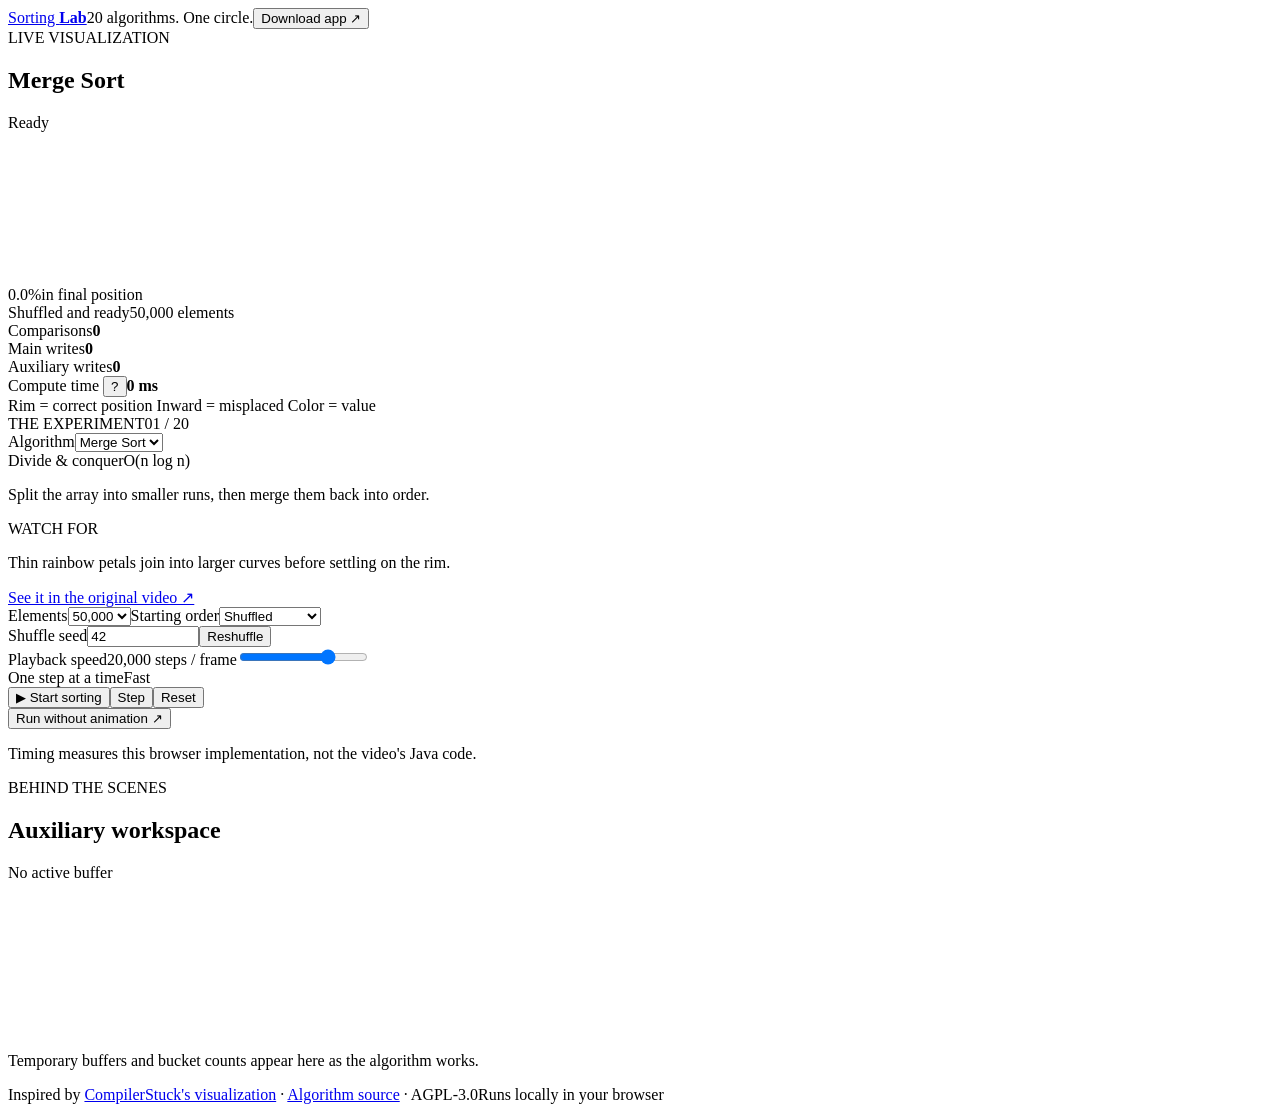
==== page.html @ 8be34355 "Publish standalone Sorting Lab with source and AGPL license" ====
<!doctype html>
<html lang="en"><head><meta charset="UTF-8"><meta name="viewport" content="width=device-width,initial-scale=1"><meta name="theme-color" content="#0b0e14"><meta name="description" content="Watch and explore 20 sorting algorithms in an interactive rainbow circle. Runs entirely in your browser."><title>Sorting Lab — order out of chaos</title>
<link rel="icon" href="data:image/svg+xml,%3Csvg xmlns='http://www.w3.org/2000/svg' viewBox='0 0 32 32'%3E%3Crect width='32' height='32' rx='8' fill='%230b0e14'/%3E%3Ccircle cx='16' cy='16' r='10' fill='none' stroke='%239cb5ff' stroke-width='3'/%3E%3Ccircle cx='16' cy='16' r='4' fill='%23df90e8'/%3E%3C/svg%3E">
<style>/*STYLES*/</style></head><body>
<header class="top"><a class="brand" href="#" aria-label="Sorting Lab home"><span class="brand-mark" aria-hidden="true"></span>Sorting <b>Lab</b></a><span class="top-note">20 algorithms. One circle.</span><button class="text-button" id="download">Download app <span aria-hidden="true">↗</span></button></header>
<main>
  <section class="visual-panel" aria-label="Sorting visualization">
    <div class="stage-heading"><div><span class="eyebrow">LIVE VISUALIZATION</span><h1 id="current-name">Merge Sort</h1></div><span id="state-pill" class="pill">Ready</span></div>
    <div class="canvas-wrap"><canvas id="plot" role="img" aria-label="Rainbow scatter plot of array positions. Correctly placed values sit on the outer circle."></canvas><div class="stage-caption"><span id="placed">0.0%</span><span>in final position</span></div></div>
    <div class="phase-row"><span class="phase-dot" aria-hidden="true"></span><span id="phase" role="status" aria-live="polite">Shuffled and ready</span><span id="element-label">50,000 elements</span></div>
    <div class="metrics"><div><span>Comparisons</span><strong id="comparisons">0</strong></div><div><span>Main writes</span><strong id="writes">0</strong></div><div><span>Auxiliary writes</span><strong id="auxwrites">0</strong></div><div><span>Compute time <button class="hint" title="Time spent advancing the instrumented algorithm. Excludes waiting between frames; includes generator and counter overhead." aria-label="Compute time excludes waiting but includes instrumentation">?</button></span><strong id="compute">0 ms</strong></div></div>
    <div class="legend"><span><i class="legend-ring"></i> Rim = correct position</span><span><i class="legend-point"></i> Inward = misplaced</span><span><i class="legend-spectrum"></i> Color = value</span></div>
  </section>
  <aside class="controls" aria-label="Experiment controls">
    <div class="control-heading"><span class="eyebrow">THE EXPERIMENT</span><span id="algorithm-index">01 / 20</span></div>
    <label class="field" for="algorithm">Algorithm<select id="algorithm"><option value="merge">Merge Sort</option></select></label>
    <div class="algorithm-info"><div class="info-tags"><span id="family">Divide & conquer</span><span id="complexity">O(n log n)</span></div><p id="description">Split the array into smaller runs, then merge them back into order.</p><div class="watch"><span>WATCH FOR</span><p id="watch">Thin rainbow petals join into larger curves before settling on the rim.</p></div><a id="chapter" href="https://www.youtube.com/watch?v=M3OuTtW662Y" target="_blank" rel="noopener">See it in the original video ↗</a></div>
    <div class="input-row"><label class="field" for="size">Elements<select id="size"><option value="64">64</option><option value="256">256</option><option value="1024">1,024</option><option value="5000">5,000</option><option value="10000">10,000</option><option value="50000" selected>50,000</option></select></label><label class="field" for="pattern">Starting order<select id="pattern"><option value="random">Shuffled</option><option value="almost">Nearly sorted</option><option value="reverse">Reversed</option><option value="sorted">Sorted</option></select></label></div>
    <div class="seed-row"><label class="field" for="seed">Shuffle seed<input id="seed" type="number" min="0" max="4294967295" step="1" value="42"></label><button id="shuffle" class="secondary" title="Create a new shuffle seed">Reshuffle</button></div>
    <label class="speed-label" for="speed"><span>Playback speed</span><output id="speed-label">20,000 steps / frame</output></label><input id="speed" type="range" min="0" max="7" value="5"><div class="range-labels"><span>One step at a time</span><span>Fast</span></div>
    <div class="transport"><button class="primary" id="play">▶ Start sorting</button><button class="secondary" id="step" title="Advance one comparison, write, or algorithm checkpoint">Step</button><button class="secondary" id="reset" title="Restore the same input and seed">Reset</button></div>
    <button id="benchmark" class="benchmark">Run without animation <span aria-hidden="true">↗</span></button><p id="run-note" class="note">Timing measures this browser implementation, not the video's Java code.</p>
  </aside>
  <section class="aux-panel" aria-label="Auxiliary data"><div class="aux-header"><div><span class="eyebrow">BEHIND THE SCENES</span><h2 id="aux-title">Auxiliary workspace</h2></div><span id="aux-count">No active buffer</span></div><canvas id="auxplot" role="img" aria-label="Auxiliary workspace values, grouped into up to 100 bars"></canvas><p id="aux-note">Temporary buffers and bucket counts appear here as the algorithm works.</p></section>
  <footer><span>Inspired by <a href="https://www.youtube.com/watch?v=M3OuTtW662Y" target="_blank" rel="noopener">CompilerStuck's visualization</a> · <a href="https://github.com/66-m/sorting-visualizer" target="_blank" rel="noopener">Algorithm source</a> · AGPL-3.0</span><span>Runs locally in your browser</span></footer>
</main><noscript>This interactive sorting lab needs JavaScript enabled.</noscript>
<script type="text/plain" id="license">/*LICENSE*/</script><script>/*ENGINE*/</script><script>/*APP*/</script></body></html>
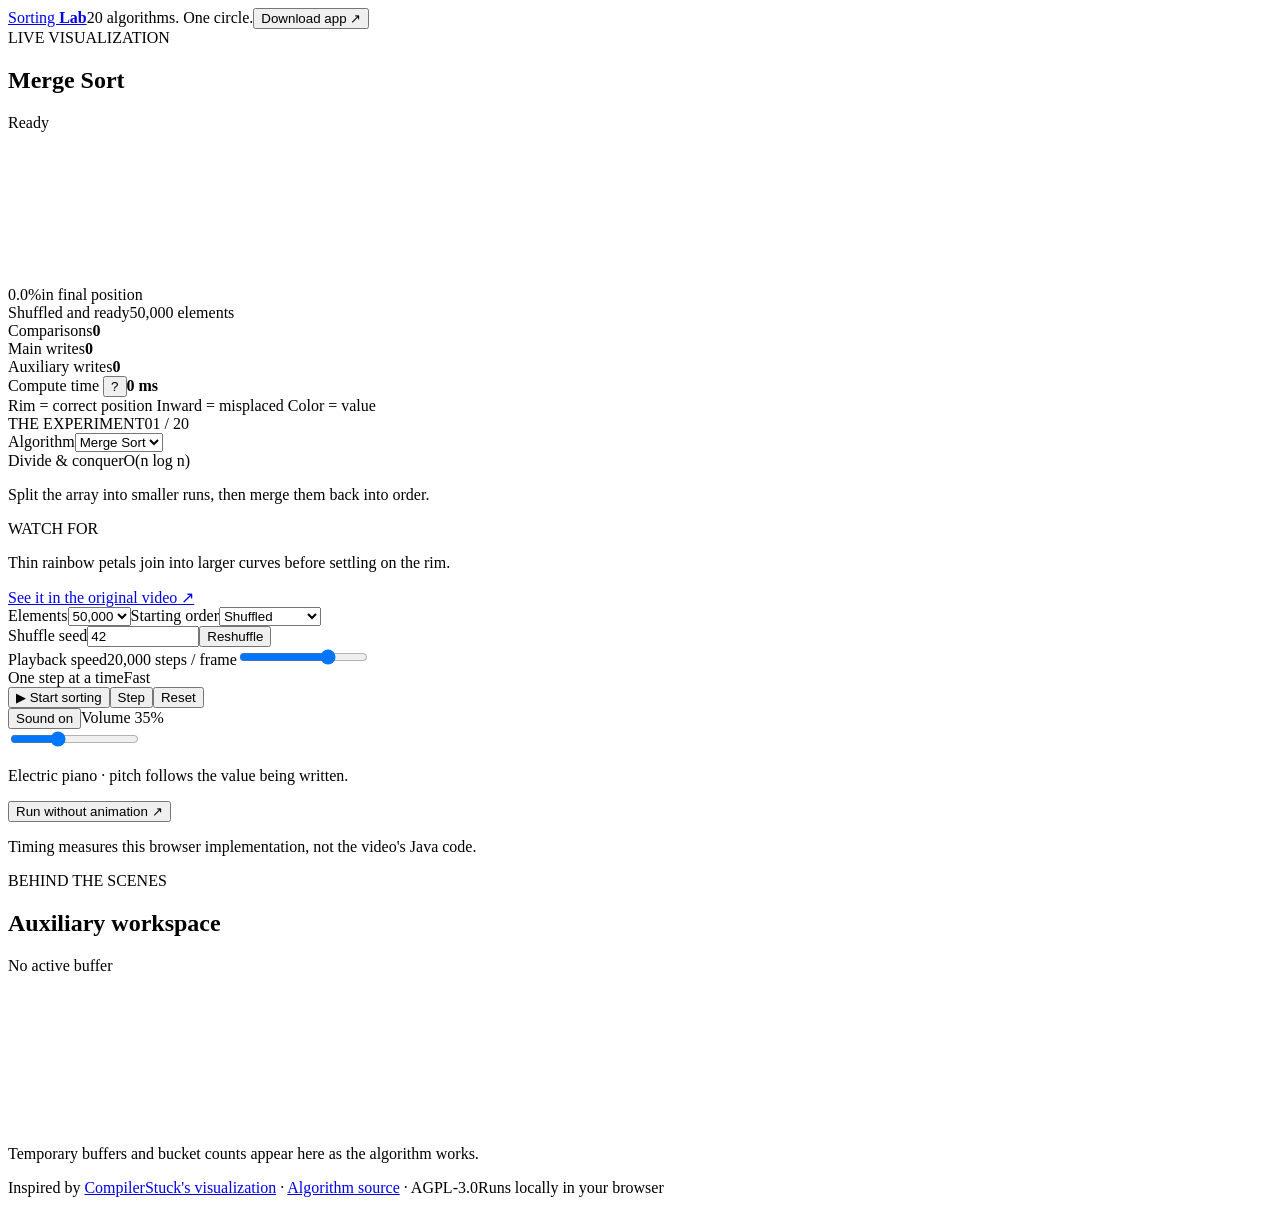
==== commit fb8b9d2a: "Add browser-native electric-piano sorting audio with mute and volume controls" ====
--- a/page.html
+++ b/page.html
@@ -19,9 +19,10 @@
     <div class="seed-row"><label class="field" for="seed">Shuffle seed<input id="seed" type="number" min="0" max="4294967295" step="1" value="42"></label><button id="shuffle" class="secondary" title="Create a new shuffle seed">Reshuffle</button></div>
     <label class="speed-label" for="speed"><span>Playback speed</span><output id="speed-label">20,000 steps / frame</output></label><input id="speed" type="range" min="0" max="7" value="5"><div class="range-labels"><span>One step at a time</span><span>Fast</span></div>
     <div class="transport"><button class="primary" id="play">▶ Start sorting</button><button class="secondary" id="step" title="Advance one comparison, write, or algorithm checkpoint">Step</button><button class="secondary" id="reset" title="Restore the same input and seed">Reset</button></div>
+    <div class="sound-controls"><div class="sound-row"><button id="sound" class="secondary" aria-pressed="true">Sound on</button><label for="volume">Volume <output id="volume-label">35%</output></label></div><input id="volume" type="range" min="0" max="100" value="35" aria-label="Sound volume"><p id="sound-note" class="note">Electric piano · pitch follows the value being written.</p></div>
     <button id="benchmark" class="benchmark">Run without animation <span aria-hidden="true">↗</span></button><p id="run-note" class="note">Timing measures this browser implementation, not the video's Java code.</p>
   </aside>
   <section class="aux-panel" aria-label="Auxiliary data"><div class="aux-header"><div><span class="eyebrow">BEHIND THE SCENES</span><h2 id="aux-title">Auxiliary workspace</h2></div><span id="aux-count">No active buffer</span></div><canvas id="auxplot" role="img" aria-label="Auxiliary workspace values, grouped into up to 100 bars"></canvas><p id="aux-note">Temporary buffers and bucket counts appear here as the algorithm works.</p></section>
   <footer><span>Inspired by <a href="https://www.youtube.com/watch?v=M3OuTtW662Y" target="_blank" rel="noopener">CompilerStuck's visualization</a> · <a href="https://github.com/66-m/sorting-visualizer" target="_blank" rel="noopener">Algorithm source</a> · AGPL-3.0</span><span>Runs locally in your browser</span></footer>
 </main><noscript>This interactive sorting lab needs JavaScript enabled.</noscript>
-<script type="text/plain" id="license">/*LICENSE*/</script><script>/*ENGINE*/</script><script>/*APP*/</script></body></html>
+<script type="text/plain" id="license">/*LICENSE*/</script><script>/*ENGINE*/</script><script>/*AUDIO*/</script><script>/*APP*/</script></body></html>
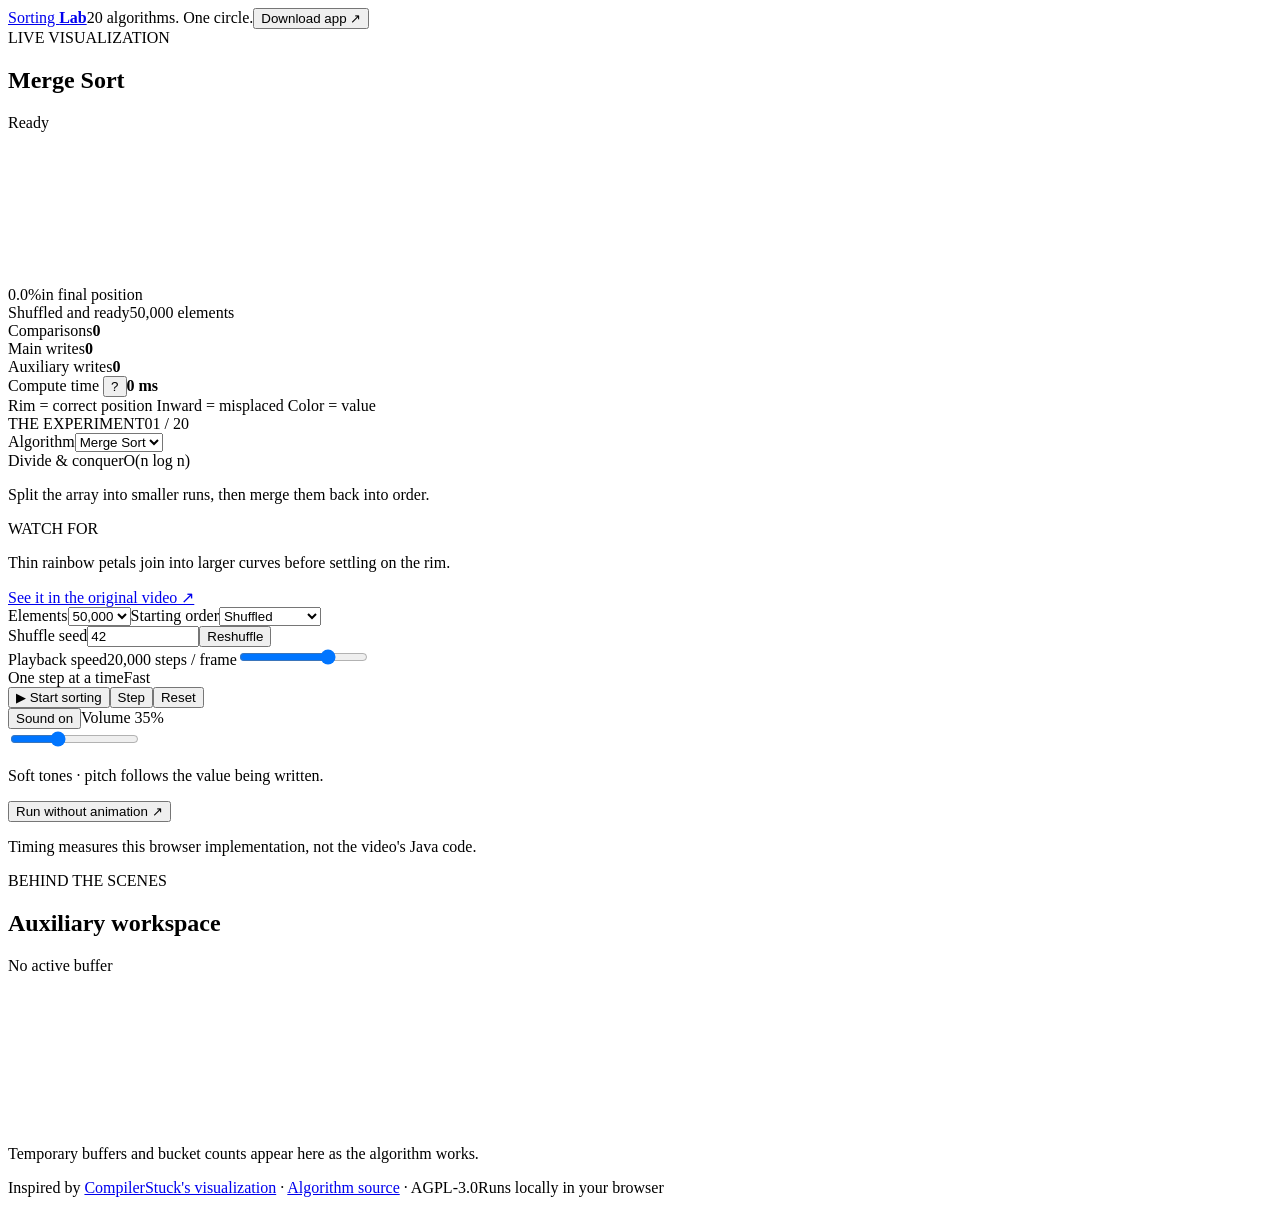
==== commit 488a2f41: "Soften sorting tones with sine-led timbre and smooth transitions" ====
--- a/page.html
+++ b/page.html
@@ -19,7 +19,7 @@
     <div class="seed-row"><label class="field" for="seed">Shuffle seed<input id="seed" type="number" min="0" max="4294967295" step="1" value="42"></label><button id="shuffle" class="secondary" title="Create a new shuffle seed">Reshuffle</button></div>
     <label class="speed-label" for="speed"><span>Playback speed</span><output id="speed-label">20,000 steps / frame</output></label><input id="speed" type="range" min="0" max="7" value="5"><div class="range-labels"><span>One step at a time</span><span>Fast</span></div>
     <div class="transport"><button class="primary" id="play">▶ Start sorting</button><button class="secondary" id="step" title="Advance one comparison, write, or algorithm checkpoint">Step</button><button class="secondary" id="reset" title="Restore the same input and seed">Reset</button></div>
-    <div class="sound-controls"><div class="sound-row"><button id="sound" class="secondary" aria-pressed="true">Sound on</button><label for="volume">Volume <output id="volume-label">35%</output></label></div><input id="volume" type="range" min="0" max="100" value="35" aria-label="Sound volume"><p id="sound-note" class="note">Electric piano · pitch follows the value being written.</p></div>
+    <div class="sound-controls"><div class="sound-row"><button id="sound" class="secondary" aria-pressed="true">Sound on</button><label for="volume">Volume <output id="volume-label">35%</output></label></div><input id="volume" type="range" min="0" max="100" value="35" aria-label="Sound volume"><p id="sound-note" class="note">Soft tones · pitch follows the value being written.</p></div>
     <button id="benchmark" class="benchmark">Run without animation <span aria-hidden="true">↗</span></button><p id="run-note" class="note">Timing measures this browser implementation, not the video's Java code.</p>
   </aside>
   <section class="aux-panel" aria-label="Auxiliary data"><div class="aux-header"><div><span class="eyebrow">BEHIND THE SCENES</span><h2 id="aux-title">Auxiliary workspace</h2></div><span id="aux-count">No active buffer</span></div><canvas id="auxplot" role="img" aria-label="Auxiliary workspace values, grouped into up to 100 bars"></canvas><p id="aux-note">Temporary buffers and bucket counts appear here as the algorithm works.</p></section>
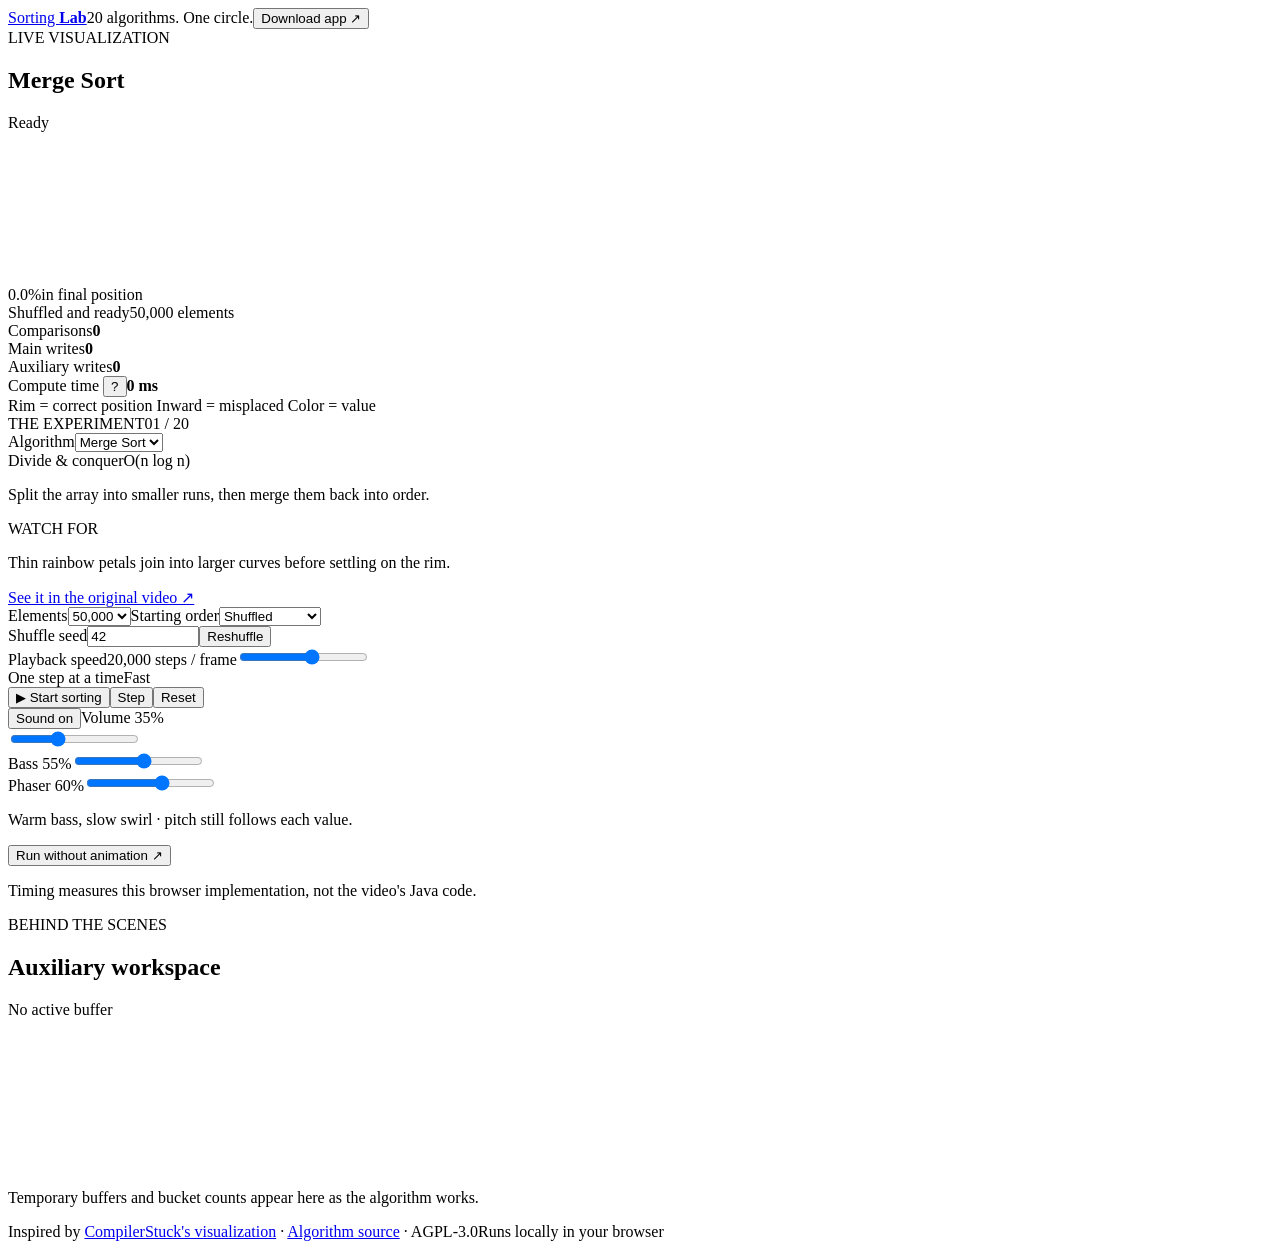
==== commit 27566180: "Add bass and phaser controls with finer playback speed settings" ====
--- a/page.html
+++ b/page.html
@@ -17,9 +17,9 @@
     <div class="algorithm-info"><div class="info-tags"><span id="family">Divide & conquer</span><span id="complexity">O(n log n)</span></div><p id="description">Split the array into smaller runs, then merge them back into order.</p><div class="watch"><span>WATCH FOR</span><p id="watch">Thin rainbow petals join into larger curves before settling on the rim.</p></div><a id="chapter" href="https://www.youtube.com/watch?v=M3OuTtW662Y" target="_blank" rel="noopener">See it in the original video ↗</a></div>
     <div class="input-row"><label class="field" for="size">Elements<select id="size"><option value="64">64</option><option value="256">256</option><option value="1024">1,024</option><option value="5000">5,000</option><option value="10000">10,000</option><option value="50000" selected>50,000</option></select></label><label class="field" for="pattern">Starting order<select id="pattern"><option value="random">Shuffled</option><option value="almost">Nearly sorted</option><option value="reverse">Reversed</option><option value="sorted">Sorted</option></select></label></div>
     <div class="seed-row"><label class="field" for="seed">Shuffle seed<input id="seed" type="number" min="0" max="4294967295" step="1" value="42"></label><button id="shuffle" class="secondary" title="Create a new shuffle seed">Reshuffle</button></div>
-    <label class="speed-label" for="speed"><span>Playback speed</span><output id="speed-label">20,000 steps / frame</output></label><input id="speed" type="range" min="0" max="7" value="5"><div class="range-labels"><span>One step at a time</span><span>Fast</span></div>
+    <label class="speed-label" for="speed"><span>Playback speed</span><output id="speed-label">20,000 steps / frame</output></label><input id="speed" type="range" min="0" max="162" value="94"><div class="range-labels"><span>One step at a time</span><span>Fast</span></div>
     <div class="transport"><button class="primary" id="play">▶ Start sorting</button><button class="secondary" id="step" title="Advance one comparison, write, or algorithm checkpoint">Step</button><button class="secondary" id="reset" title="Restore the same input and seed">Reset</button></div>
-    <div class="sound-controls"><div class="sound-row"><button id="sound" class="secondary" aria-pressed="true">Sound on</button><label for="volume">Volume <output id="volume-label">35%</output></label></div><input id="volume" type="range" min="0" max="100" value="35" aria-label="Sound volume"><p id="sound-note" class="note">Soft tones · pitch follows the value being written.</p></div>
+    <div class="sound-controls"><div class="sound-row"><button id="sound" class="secondary" aria-pressed="true">Sound on</button><label for="volume">Volume <output id="volume-label">35%</output></label></div><input id="volume" type="range" min="0" max="100" value="35" aria-label="Sound volume"><div class="sound-effects"><div><label for="bass">Bass <output id="bass-label">55%</output></label><input id="bass" type="range" min="0" max="100" value="55" aria-label="Bass amount"></div><div><label for="phaser">Phaser <output id="phaser-label">60%</output></label><input id="phaser" type="range" min="0" max="100" value="60" aria-label="Phaser amount"></div></div><p id="sound-note" class="note">Warm bass, slow swirl · pitch still follows each value.</p></div>
     <button id="benchmark" class="benchmark">Run without animation <span aria-hidden="true">↗</span></button><p id="run-note" class="note">Timing measures this browser implementation, not the video's Java code.</p>
   </aside>
   <section class="aux-panel" aria-label="Auxiliary data"><div class="aux-header"><div><span class="eyebrow">BEHIND THE SCENES</span><h2 id="aux-title">Auxiliary workspace</h2></div><span id="aux-count">No active buffer</span></div><canvas id="auxplot" role="img" aria-label="Auxiliary workspace values, grouped into up to 100 bars"></canvas><p id="aux-note">Temporary buffers and bucket counts appear here as the algorithm works.</p></section>
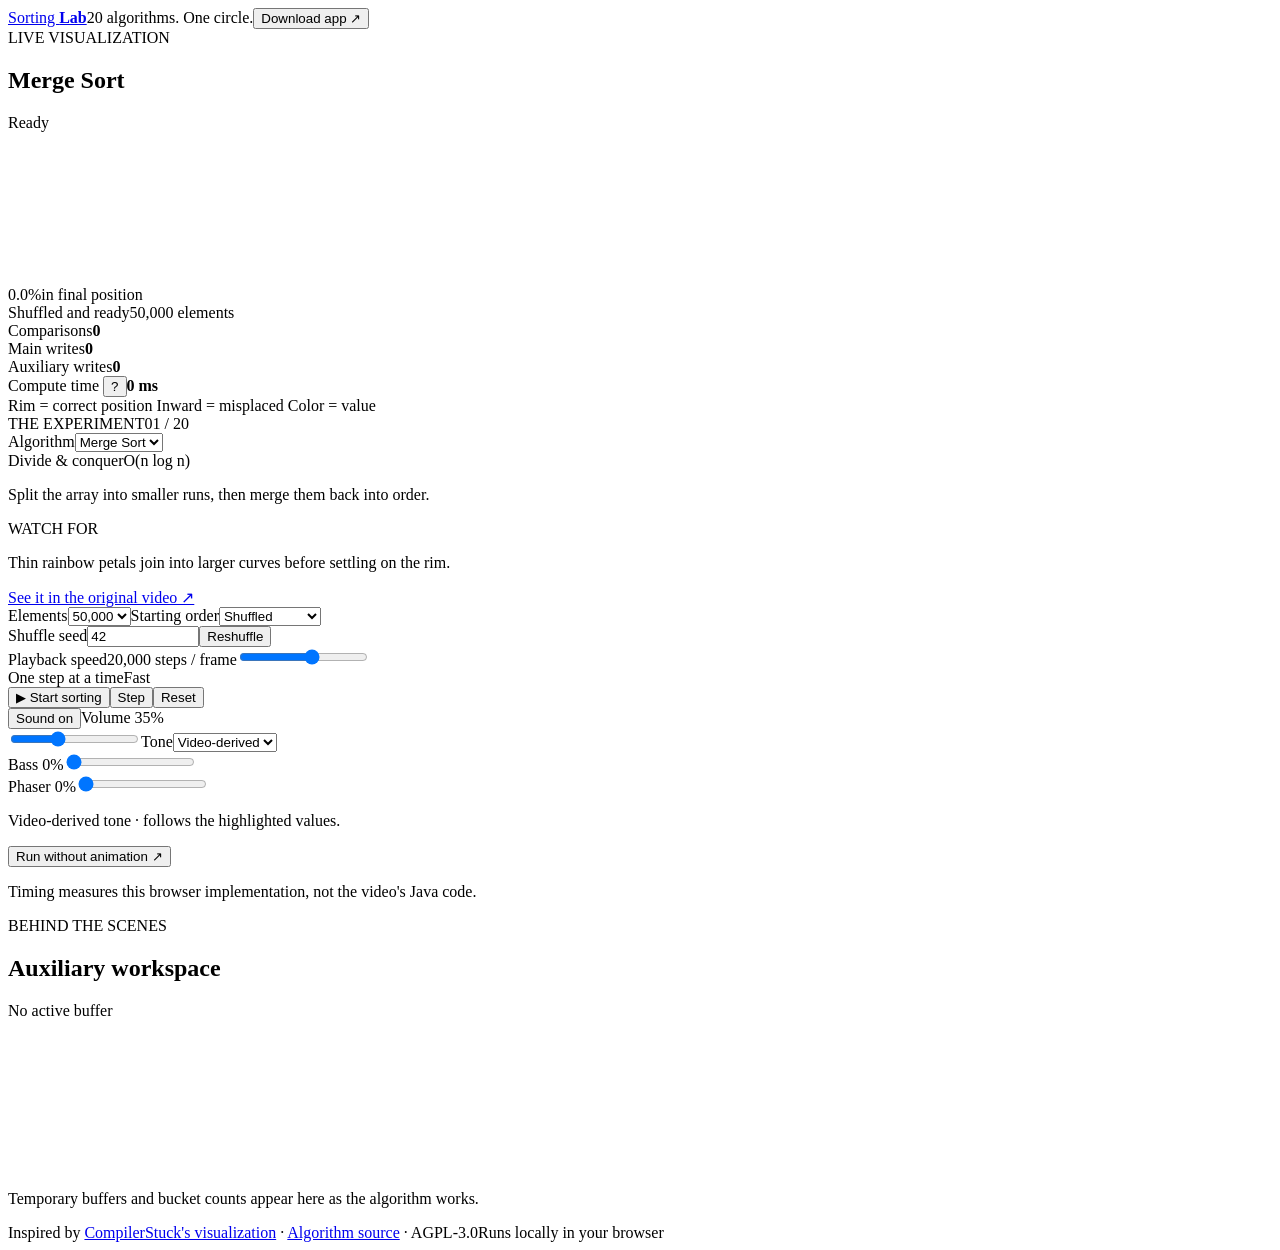
==== commit e2ffeede: "Match audio to recording-derived tone models and current sorting highlights" ====
--- a/page.html
+++ b/page.html
@@ -19,7 +19,7 @@
     <div class="seed-row"><label class="field" for="seed">Shuffle seed<input id="seed" type="number" min="0" max="4294967295" step="1" value="42"></label><button id="shuffle" class="secondary" title="Create a new shuffle seed">Reshuffle</button></div>
     <label class="speed-label" for="speed"><span>Playback speed</span><output id="speed-label">20,000 steps / frame</output></label><input id="speed" type="range" min="0" max="162" value="94"><div class="range-labels"><span>One step at a time</span><span>Fast</span></div>
     <div class="transport"><button class="primary" id="play">▶ Start sorting</button><button class="secondary" id="step" title="Advance one comparison, write, or algorithm checkpoint">Step</button><button class="secondary" id="reset" title="Restore the same input and seed">Reset</button></div>
-    <div class="sound-controls"><div class="sound-row"><button id="sound" class="secondary" aria-pressed="true">Sound on</button><label for="volume">Volume <output id="volume-label">35%</output></label></div><input id="volume" type="range" min="0" max="100" value="35" aria-label="Sound volume"><div class="sound-effects"><div><label for="bass">Bass <output id="bass-label">55%</output></label><input id="bass" type="range" min="0" max="100" value="55" aria-label="Bass amount"></div><div><label for="phaser">Phaser <output id="phaser-label">60%</output></label><input id="phaser" type="range" min="0" max="100" value="60" aria-label="Phaser amount"></div></div><p id="sound-note" class="note">Warm bass, slow swirl · pitch still follows each value.</p></div>
+    <div class="sound-controls"><div class="sound-row"><button id="sound" class="secondary" aria-pressed="true">Sound on</button><label for="volume">Volume <output id="volume-label">35%</output></label></div><input id="volume" type="range" min="0" max="100" value="35" aria-label="Sound volume"><label class="field tone-field" for="tone">Tone<select id="tone"><option value="reference" selected>Video-derived</option><option value="soft">Soft synth</option></select></label><div class="sound-effects"><div><label for="bass">Bass <output id="bass-label">0%</output></label><input id="bass" type="range" min="0" max="100" value="0" aria-label="Bass amount"></div><div><label for="phaser">Phaser <output id="phaser-label">0%</output></label><input id="phaser" type="range" min="0" max="100" value="0" aria-label="Phaser amount"></div></div><p id="sound-note" class="note">Video-derived tone · follows the highlighted values.</p></div>
     <button id="benchmark" class="benchmark">Run without animation <span aria-hidden="true">↗</span></button><p id="run-note" class="note">Timing measures this browser implementation, not the video's Java code.</p>
   </aside>
   <section class="aux-panel" aria-label="Auxiliary data"><div class="aux-header"><div><span class="eyebrow">BEHIND THE SCENES</span><h2 id="aux-title">Auxiliary workspace</h2></div><span id="aux-count">No active buffer</span></div><canvas id="auxplot" role="img" aria-label="Auxiliary workspace values, grouped into up to 100 bars"></canvas><p id="aux-note">Temporary buffers and bucket counts appear here as the algorithm works.</p></section>
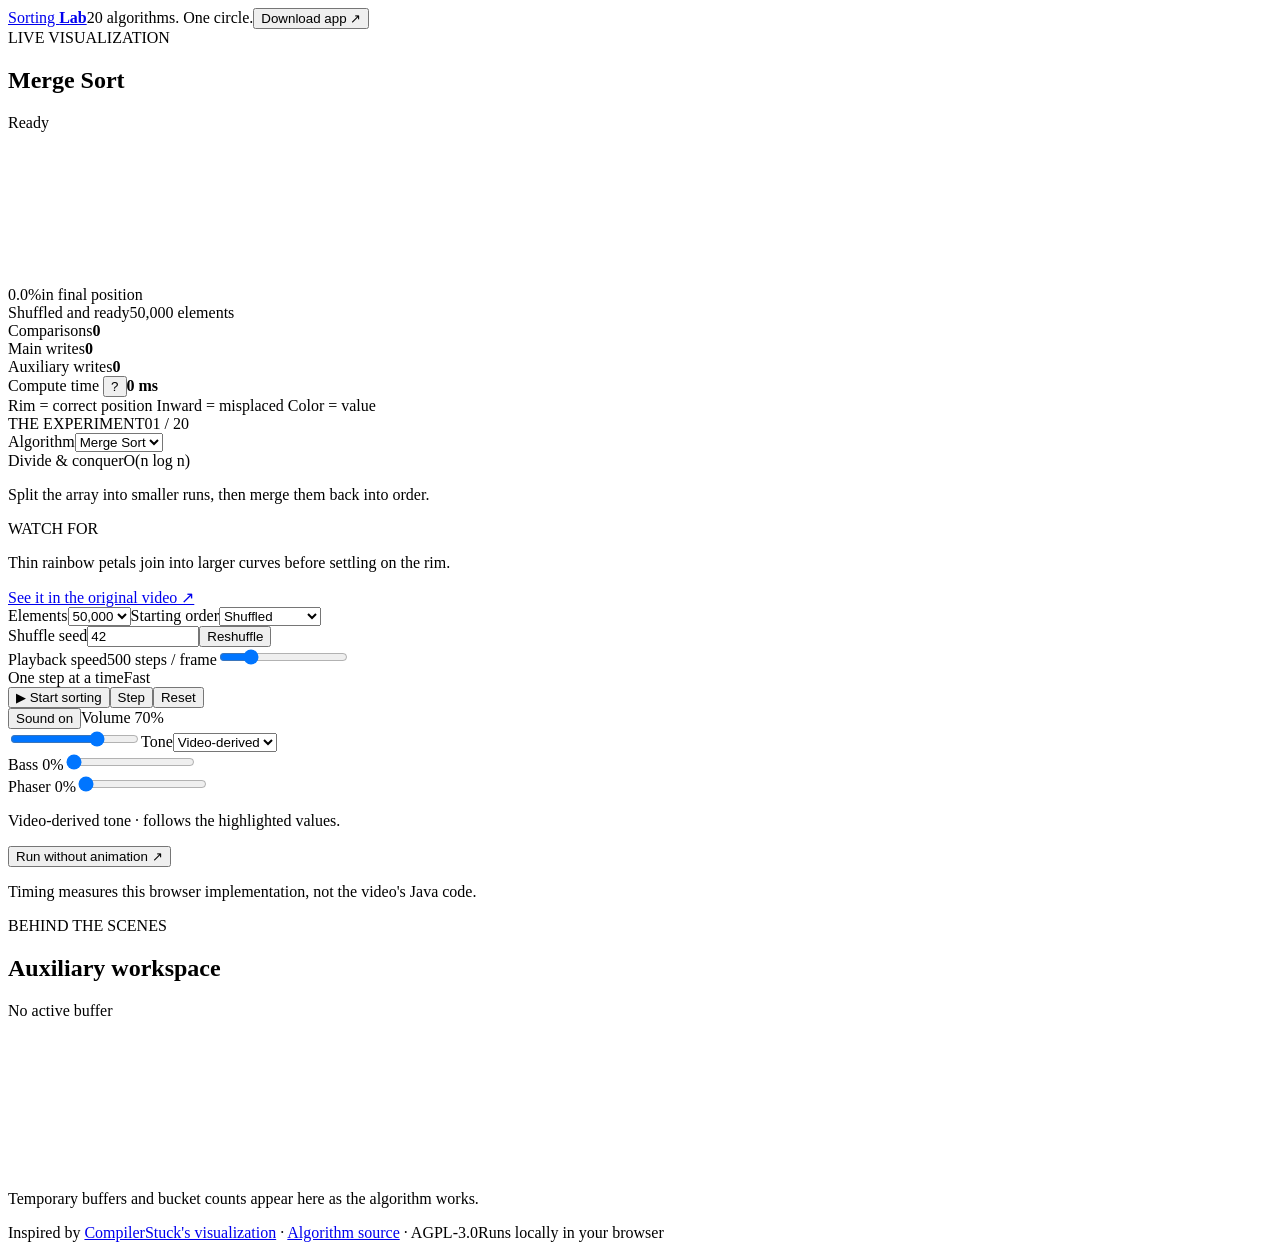
==== commit 56d39200: "Preserve bass cycles and calibrate audio output against the video" ====
--- a/page.html
+++ b/page.html
@@ -17,12 +17,13 @@
     <div class="algorithm-info"><div class="info-tags"><span id="family">Divide & conquer</span><span id="complexity">O(n log n)</span></div><p id="description">Split the array into smaller runs, then merge them back into order.</p><div class="watch"><span>WATCH FOR</span><p id="watch">Thin rainbow petals join into larger curves before settling on the rim.</p></div><a id="chapter" href="https://www.youtube.com/watch?v=M3OuTtW662Y" target="_blank" rel="noopener">See it in the original video ↗</a></div>
     <div class="input-row"><label class="field" for="size">Elements<select id="size"><option value="64">64</option><option value="256">256</option><option value="1024">1,024</option><option value="5000">5,000</option><option value="10000">10,000</option><option value="50000" selected>50,000</option></select></label><label class="field" for="pattern">Starting order<select id="pattern"><option value="random">Shuffled</option><option value="almost">Nearly sorted</option><option value="reverse">Reversed</option><option value="sorted">Sorted</option></select></label></div>
     <div class="seed-row"><label class="field" for="seed">Shuffle seed<input id="seed" type="number" min="0" max="4294967295" step="1" value="42"></label><button id="shuffle" class="secondary" title="Create a new shuffle seed">Reshuffle</button></div>
-    <label class="speed-label" for="speed"><span>Playback speed</span><output id="speed-label">20,000 steps / frame</output></label><input id="speed" type="range" min="0" max="162" value="94"><div class="range-labels"><span>One step at a time</span><span>Fast</span></div>
+    <label class="speed-label" for="speed"><span>Playback speed</span><output id="speed-label">500 steps / frame</output></label><input id="speed" type="range" min="0" max="162" value="34"><div class="range-labels"><span>One step at a time</span><span>Fast</span></div>
     <div class="transport"><button class="primary" id="play">▶ Start sorting</button><button class="secondary" id="step" title="Advance one comparison, write, or algorithm checkpoint">Step</button><button class="secondary" id="reset" title="Restore the same input and seed">Reset</button></div>
-    <div class="sound-controls"><div class="sound-row"><button id="sound" class="secondary" aria-pressed="true">Sound on</button><label for="volume">Volume <output id="volume-label">35%</output></label></div><input id="volume" type="range" min="0" max="100" value="35" aria-label="Sound volume"><label class="field tone-field" for="tone">Tone<select id="tone"><option value="reference" selected>Video-derived</option><option value="soft">Soft synth</option></select></label><div class="sound-effects"><div><label for="bass">Bass <output id="bass-label">0%</output></label><input id="bass" type="range" min="0" max="100" value="0" aria-label="Bass amount"></div><div><label for="phaser">Phaser <output id="phaser-label">0%</output></label><input id="phaser" type="range" min="0" max="100" value="0" aria-label="Phaser amount"></div></div><p id="sound-note" class="note">Video-derived tone · follows the highlighted values.</p></div>
+    <div class="sound-controls"><div class="sound-row"><button id="sound" class="secondary" aria-pressed="true">Sound on</button><label for="volume">Volume <output id="volume-label">70%</output></label></div><input id="volume" type="range" min="0" max="100" value="70" aria-label="Sound volume"><label class="field tone-field" for="tone">Tone<select id="tone"><option value="reference" selected>Video-derived</option><option value="soft">Soft synth</option></select></label><div class="sound-effects"><div><label for="bass">Bass <output id="bass-label">0%</output></label><input id="bass" type="range" min="0" max="100" value="0" aria-label="Bass amount"></div><div><label for="phaser">Phaser <output id="phaser-label">0%</output></label><input id="phaser" type="range" min="0" max="100" value="0" aria-label="Phaser amount"></div></div><p id="sound-note" class="note">Video-derived tone · follows the highlighted values.</p></div>
     <button id="benchmark" class="benchmark">Run without animation <span aria-hidden="true">↗</span></button><p id="run-note" class="note">Timing measures this browser implementation, not the video's Java code.</p>
   </aside>
   <section class="aux-panel" aria-label="Auxiliary data"><div class="aux-header"><div><span class="eyebrow">BEHIND THE SCENES</span><h2 id="aux-title">Auxiliary workspace</h2></div><span id="aux-count">No active buffer</span></div><canvas id="auxplot" role="img" aria-label="Auxiliary workspace values, grouped into up to 100 bars"></canvas><p id="aux-note">Temporary buffers and bucket counts appear here as the algorithm works.</p></section>
   <footer><span>Inspired by <a href="https://www.youtube.com/watch?v=M3OuTtW662Y" target="_blank" rel="noopener">CompilerStuck's visualization</a> · <a href="https://github.com/66-m/sorting-visualizer" target="_blank" rel="noopener">Algorithm source</a> · AGPL-3.0</span><span>Runs locally in your browser</span></footer>
 </main><noscript>This interactive sorting lab needs JavaScript enabled.</noscript>
 <script type="text/plain" id="license">/*LICENSE*/</script><script>/*ENGINE*/</script><script>/*AUDIO*/</script><script>/*APP*/</script></body></html>
+
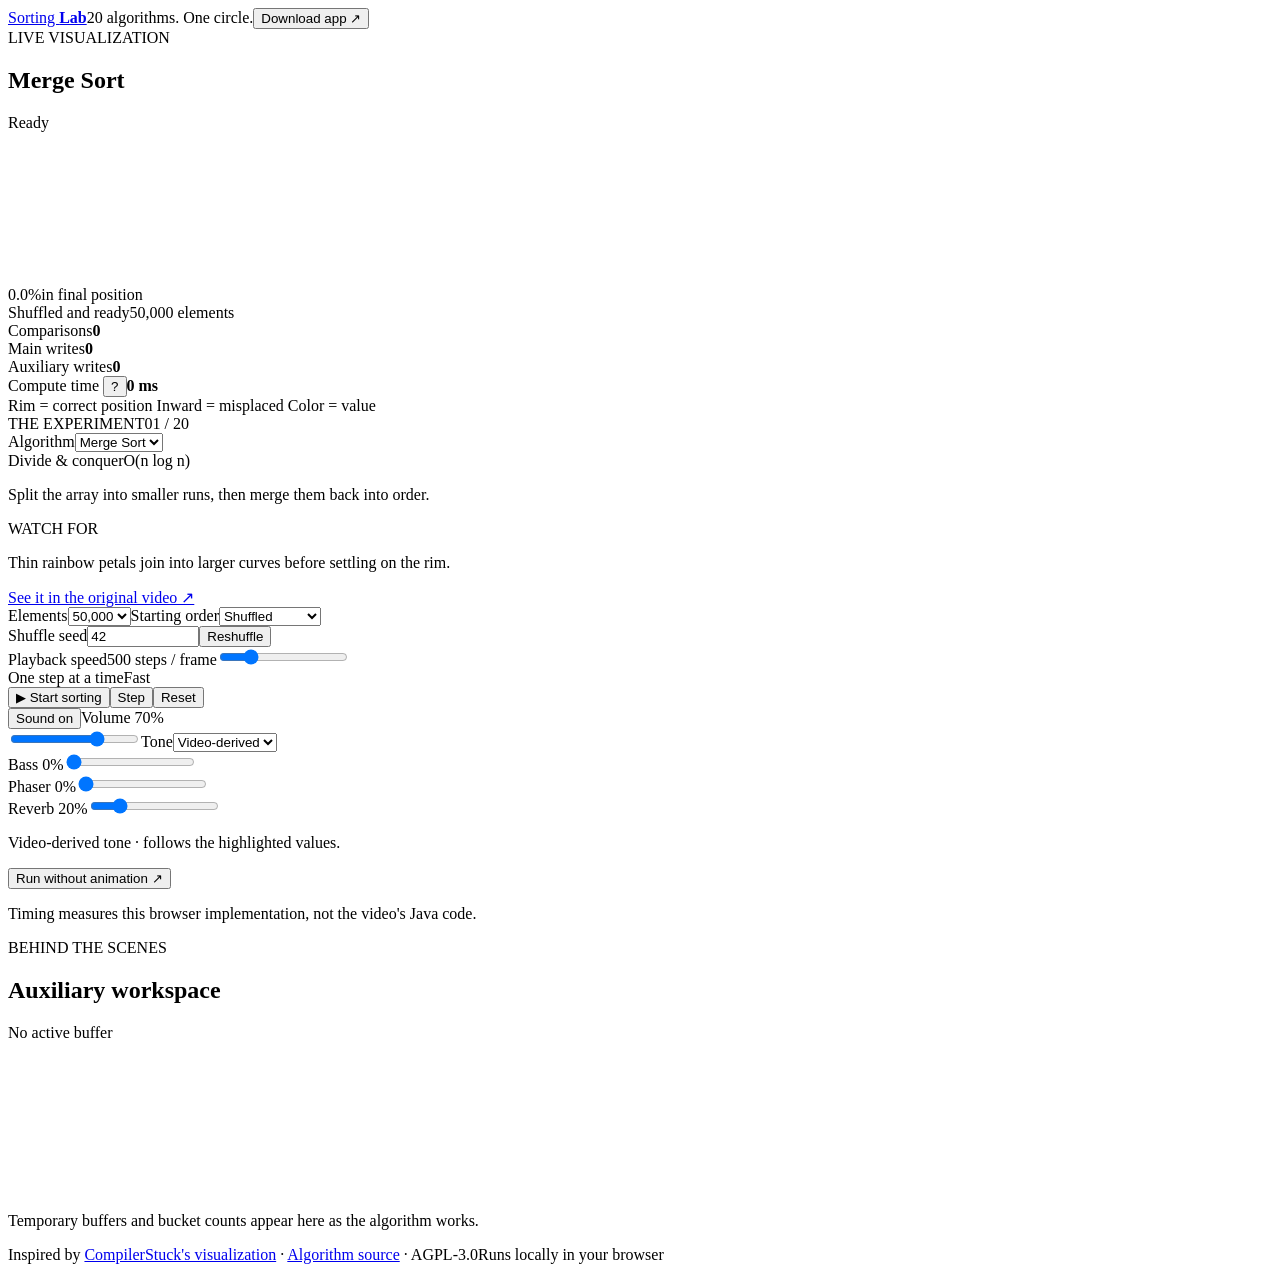
==== commit b108b5c2: "Preserve bass while fixing live audio clicks and room decay" ====
--- a/page.html
+++ b/page.html
@@ -19,7 +19,7 @@
     <div class="seed-row"><label class="field" for="seed">Shuffle seed<input id="seed" type="number" min="0" max="4294967295" step="1" value="42"></label><button id="shuffle" class="secondary" title="Create a new shuffle seed">Reshuffle</button></div>
     <label class="speed-label" for="speed"><span>Playback speed</span><output id="speed-label">500 steps / frame</output></label><input id="speed" type="range" min="0" max="162" value="34"><div class="range-labels"><span>One step at a time</span><span>Fast</span></div>
     <div class="transport"><button class="primary" id="play">▶ Start sorting</button><button class="secondary" id="step" title="Advance one comparison, write, or algorithm checkpoint">Step</button><button class="secondary" id="reset" title="Restore the same input and seed">Reset</button></div>
-    <div class="sound-controls"><div class="sound-row"><button id="sound" class="secondary" aria-pressed="true">Sound on</button><label for="volume">Volume <output id="volume-label">70%</output></label></div><input id="volume" type="range" min="0" max="100" value="70" aria-label="Sound volume"><label class="field tone-field" for="tone">Tone<select id="tone"><option value="reference" selected>Video-derived</option><option value="soft">Soft synth</option></select></label><div class="sound-effects"><div><label for="bass">Bass <output id="bass-label">0%</output></label><input id="bass" type="range" min="0" max="100" value="0" aria-label="Bass amount"></div><div><label for="phaser">Phaser <output id="phaser-label">0%</output></label><input id="phaser" type="range" min="0" max="100" value="0" aria-label="Phaser amount"></div></div><p id="sound-note" class="note">Video-derived tone · follows the highlighted values.</p></div>
+    <div class="sound-controls"><div class="sound-row"><button id="sound" class="secondary" aria-pressed="true">Sound on</button><label for="volume">Volume <output id="volume-label">70%</output></label></div><input id="volume" type="range" min="0" max="100" value="70" aria-label="Sound volume"><label class="field tone-field" for="tone">Tone<select id="tone"><option value="reference" selected>Video-derived</option><option value="soft">Soft synth</option></select></label><div class="sound-effects"><div><label for="bass">Bass <output id="bass-label">0%</output></label><input id="bass" type="range" min="0" max="100" value="0" aria-label="Bass amount"></div><div><label for="phaser">Phaser <output id="phaser-label">0%</output></label><input id="phaser" type="range" min="0" max="100" value="0" aria-label="Phaser amount"></div><div><label for="reverb">Reverb <output id="reverb-label">20%</output></label><input id="reverb" type="range" min="0" max="100" value="20" aria-label="Reverb amount"></div></div><p id="sound-note" class="note">Video-derived tone · follows the highlighted values.</p></div>
     <button id="benchmark" class="benchmark">Run without animation <span aria-hidden="true">↗</span></button><p id="run-note" class="note">Timing measures this browser implementation, not the video's Java code.</p>
   </aside>
   <section class="aux-panel" aria-label="Auxiliary data"><div class="aux-header"><div><span class="eyebrow">BEHIND THE SCENES</span><h2 id="aux-title">Auxiliary workspace</h2></div><span id="aux-count">No active buffer</span></div><canvas id="auxplot" role="img" aria-label="Auxiliary workspace values, grouped into up to 100 bars"></canvas><p id="aux-note">Temporary buffers and bucket counts appear here as the algorithm works.</p></section>
@@ -27,3 +27,4 @@
 </main><noscript>This interactive sorting lab needs JavaScript enabled.</noscript>
 <script type="text/plain" id="license">/*LICENSE*/</script><script>/*ENGINE*/</script><script>/*AUDIO*/</script><script>/*APP*/</script></body></html>
 
+
